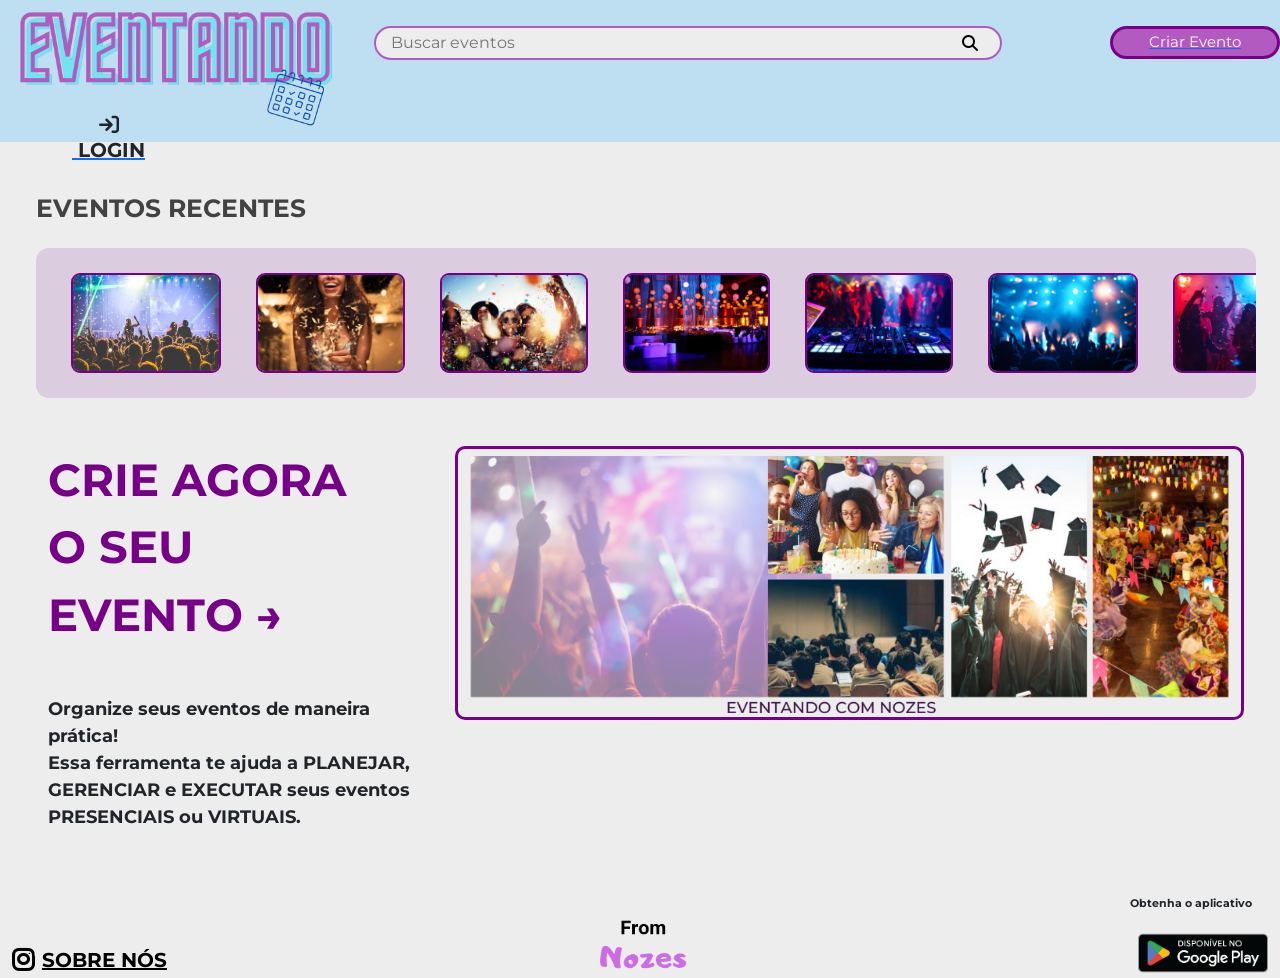
==== index.html @ 616c53d9 "Index responsividade (andamento)" ====
<!-- Aqui iniciamos o código html, e já chamamos o arquivo css para estilizar -->
<html>
<head>
	<meta charset = "utf-8">
	<meta name = "viewport" content = "width=device-width, initial-scale = 1, maximum-scale = 1">
	<!-- Icons -->
	<link rel = "stylesheet" href = "https://cdnjs.cloudflare.com/ajax/libs/font-awesome/6.4.0/css/all.min.css"/>
	<!-- Bootstrap -->
	<link href = "https://cdn.jsdelivr.net/npm/bootstrap@5.3.0-alpha3/dist/css/bootstrap.min.css" rel = "stylesheet" integrity = "sha384-KK94CHFLLe+nY2dmCWGMq91rCGa5gtU4mk92HdvYe+M/SXH301p5ILy+dN9+nJOZ" crossorigin = "anonymous">
	<script src = "https://cdn.jsdelivr.net/npm/bootstrap@5.3.0-alpha3/dist/js/bootstrap.bundle.min.js" integrity = "sha384-ENjdO4Dr2bkBIFxQpeoTz1HIcje39Wm4jDKdf19U8gI4ddQ3GYNS7NTKfAdVQSZe" crossorigin = "anonymous"></script>
	<link href="https://fonts.googleapis.com/css2?family=Montserrat:wght@500&display=swap" rel="stylesheet">
	<!-- CSS externo -->
	<link rel = "stylesheet" type = "text/css" href = "css/css_index.css" />
	<!-- Definimos o título da página -->
	<title> HOME </title>
</head>

<body>
	<!-- Criamos a divMenu que dentro dela tem a logo, a barra de bucar, o botão de se cadastrar e o de logar. -->
    <header id="Cabecalho" name="Cabecalho" class="row">
        <div id="divLogoP" name="divLogoP" class="col ">
            <img id=logo src="img/logo.png">
        </div>
    
        <div class="divBuscar col-md-6 col-sm me-5">
            <input type="search" class="buscar" placeholder="Buscar eventos">
            <button class = "pesquisa">
                <i class="fa-solid fa-magnifying-glass"></i>
            </button>
        </div>
    
        <div class="col d-flex align-items-center justify-content-end adicionais">
			<a href = "login.html">
				<button class="criar" name="criar" onclick="CriarEvento()"> Criar Evento </button>
		
				<button class="d-none short-criar criar" name="criar" onclick="CriarEvento()">
					<i class="fa fa-plus" aria-hidden="true"></i>
				</button>
			</a>
        </div>  

		<div class = "login col-md-1 mt-1 col-sm-1 col-xl-1 col-lg-2 pt-3 ps-xl-4 col me-md-4 col-xxl-2 ps-xxl-5">
			<div class="ms-lg-5 pt-1 ms-xxl-5">
				<a href = "login.html">
					<button class = "btn" name="logar">
						<i class = "fa fa-arrow-right-to-bracket"></i> 
						&nbsp;LOGIN
					</button>

					<button class = "d-none short-login btn" name="logar">
						<i class = "fa fa-arrow-right-to-bracket" aria-hidden="true"></i> 
					</button>
				</a>
			</div>
		</div>
	</header>

	 <!-- Criamos uma div, onde nela vamos ter uma outra div onde tem as imagens de vários eventos -->
	 <div class="container-fluid mb-5">
        <div class="row">
            <div class="col">
                <div class="container-fluid EventosR ps-4 mt-5" id="EventosR">
                    <label>EVENTOS RECENTES</label>
                    <div class="barraE">
                        <img id="eventoAparece" src="img/evento1.jpeg" alt="evento1">
                        <i class="fa-solid fa-angles-right d-none" id="seta" style="color: #1f003d;"></i>
                        <img class="evento" src="img/evento1.jpeg" alt="evento1">
                        <img class="evento" src="img/evento2.jpeg" alt="evento2">
                        <img class="evento" src="img/evento3.jpeg" alt="evento3">
                        <img class="evento" src="img/evento4.jpeg" alt="evento4">
                        <img class="evento" src="img/evento5.jpeg" alt="evento5">
                        <img class="evento" src="img/evento6.jpeg" alt="evento6">
                        <img class="evento" src="img/evento7.jpeg" alt="evento7">
                        <img class="evento" src="img/evento8.jpeg" alt="evento8">
                        <img class="evento" src="img/evento9.jpeg" alt="evento9">
                        <img class="evento" src="img/evento10.jpg" alt="evento10">
                        <img class="evento" src="img/evento11.jpg" alt="evento11">
                        <img class="evento" src="img/evento12.jfif" alt="evento12">
                        <img class="evento" src="img/evento13.jfif" alt="evento13">
                    </div>
                </div>
            </div>
        </div>
	 </div>

	<!-- Criamos uma div, onde colocamos na label o slogan e um pouco sobre o site -->
	<div class = "container-fluid row ps-5 mt-5">
		<div class = "col-4">
			<p class = "mb-5" id = "slogan"> CRIE AGORA<br>O SEU<br>EVENTO &rarr;</p>
			<p id = "sobre"> Organize seus eventos de maneira prática!<br>Essa ferramenta te ajuda a PLANEJAR, <br>GERENCIAR e EXECUTAR seus eventos <br>PRESENCIAIS ou VIRTUAIS.</p>
		</div>

		<!-- adicionamos uma imagem "estética" -->	
		<div class = "col-8">
			<img class = "img-fluid" id = "fotosIniciais" src = "img/fotosIniciais.png" alt = "fotosIniciais">
		</div>
	</div>

	<!-- Criamos um footer -->
	<footer>
		<div class="container-fluid mt-0">
			<div class="row">
				<div class="col-md-4 mt-5 d-flex align-items-center justify-content-start">
					<a href="https://www.instagram.com/eventando.nozes/" target="_blank">
						<i id="insta" class="fa-brands fa-instagram mt-5"></i>
					</a>
					<p class="d-flex align-items-center ms-2 mt-5 mb-0" id="sobreN">
						<a href="sobreNos.html" id="sobreNozes">SOBRE NÓS</a>
					</p>
				</div>
		
				<div class="col-md-4 mt-5 d-flex align-items-center justify-content-center">
					<img class="img-fluid" id="from" src="img/rodape.png" alt="from">
				</div>
		
				<div class="col-md-4 mt-5 d-flex flex-column align-items-end text-center">
					<p id="app" class="mb-0 mt-0 me-3"> Obtenha o aplicativo </p>
					<img class="img-fluid mt-3 my-0" id="baixar" src="img/baixar.png" alt="baixar">
				</div>
			</div>
		</div>
	</footer>	
</body>
</html>
---- css/css_index.css ----
/* Colocando a fonte e a cor em toda a tela html*/
body{
    font-family: 'Montserrat', sans-serif;
    background-color: #ededed !important
}

/* Definindo a estilização do elemento com ID "divMenu"*/
#Cabecalho {
    background-color: #bedef2;
}

/* Definindo a altura e largura da logo"*/
#logo {
    width: 350px;
    position: relative;
}

html {
    overflow-x: hidden;
}

/* Definindo a estilização do elemento com ID "divLogoP"*/
#divLogoP {
    height: 85px;
    overflow: visible;
}

/* Definindo a estilização do elemento com ID "divBuscar"*/
.divBuscar {
    position: relative;
    transform: translate(-0%, - 50%);
    display: flex;
    justify-content: space-between;
    align-items: center;
}

/* Definindo a estilização do elemento com ID "buscar"*/
.buscar {
    background-color: #ededed;
    height: 15px;
    padding: 15px;
    border: 2px solid #b25abf;
    border-radius: 40px;
    width: 100%;
}

.buscar:focus {
    outline: none !important;
}

.pesquisa {
    position: absolute;
    right: 30px;
    background-color: transparent;
    cursor: pointer;
    height: 20px;
    border: none;
    color: #000000;
}

/* Definindo a estilização do elemento com ID "CriarEvento"*/
.criar {
    border: solid 3px;
    border-color: #770089;
    border-radius: 40px;
    background-color: #b25abf;
    text-align: center;
    height: 33px;
    width: 170px;
    font-size: 15px;
    color: white;
    cursor: pointer;
    font-family: 'Montserrat', sans-serif;
    text-decoration: none !important;
}

.criar:hover{
    background-color: #b900d5;
}

.short-criar {
    font-size: 14px;
    width: 34px;
    text-decoration: none !important;
}

#logo {
    z-index: 2
}

.mais{
    color: #FFF !important;
}

/* Definindo a altura, cursor e largura do elemento com ID "login"*/
#login{
    cursor: pointer; 
    height :70px;
}

/* Definindo a estilização do elemento com a class "btn"*/
.btn{
    background-color: transparent;
    cursor: pointer;
    height: 33px;
    border: none;
    border-radius: 40px;
    font-size: 20px;
    font-family: 'Montserrat', sans-serif; 
    font-weight: bold;
    text-decoration-line: none !important;
}

.btn:hover{
    color: #b900d5 !important;
    transition-duration: all 0.4s;
}

.short-login {
    font-size: 18px;
    width: 34px;
    text-decoration: none !important;
}

/*mediaquery responsividade do header*/
@media screen and (max-width: 600px) {
    .short-criar {
        display: block !important;
    }

    .criar {
        display: none;
    }

    .short-login {
        display: block !important;
    }

    .btn {
        display: none;
    }
  
    .divLogoP{
        position: absolute;
        width: 100%;
    }

    .short-criar {
        position: absolute;
        left: 85%;
        top:2%;
    }
    
    .short-login {
        position: absolute !important;
        left: 83.5% !important;
        top: 7% !important;
    }

    .divBuscar {
        position: absolute;
        top: 65px;
        left: 0px;
        height: 11%;
        width: 110% !important;
        background: #bedef2;
        padding: 20px;
        margin-top: 4px;
    }

    .short-pesquisa {
        padding: 0px 15px;
    }

    #EventosR{
        position: absolute !important;
        left: 0% !important;
        top: 17%;
        height: 20% !important;
        align-items: center !important;
    }

    .barraE{
        position: absolute;
        width: 90%;
        overflow: none;
        border: solid 3px #b25abf;
    }

    .evento {
        display: none;
    }

    #eventoAparece{
        display: block !important;
        position: relative;
        width: 100%;
        height: 100%;
        border-radius: 9px;
    }

    #seta{
        position: relative;
        display: block !important;
    }

    #seta:hover{
        color:#b25abf;
    }

    footer{
        display: none;
    }
}

@media screen and (min-width: 798px) {

    .criar {
        display: block !important;
    }

    .short-criar {
        display: none !important;
    }

    .btn {
        display: block !important;
    }

    .short-login {
        display: none !important;
    }
}

@media screen and (min-width: 798px) and (max-width: 1199px) {
  
    .divLogoP{
        position: absolute;
        width: 90%;
    }

    .criar {
        position: absolute;
        left: 50%;
        top: 3.5%;
    }
    
    .btn{
        position: absolute;
        left: 80%;
        top: 3%;
    }

    .divBuscar {
        position: absolute;
        top: 60px;
        left: 0px;
        height: 15%;
        width: 100%;
        background: #bedef2;
        padding: 20px;
        margin-top: 1%;
    }

    .short-pesquisa {
        padding: 0px 15px;
    }

    #EventosR{
        position: absolute !important;
        left: 0%;
        top: 24%;
        height: 20% !important;
        align-items: center !important;
    }

    footer{
        position: absolute;
        top: 85%;
    }

    #insta{
        font-size: 15px !important;
    }

    #sobreN{
        font-size: 15px !important;
    }

    #from{
        position: relative;
        left: 165% !important;
        width: 8rem !important;
        height: 4rem !important;
    }

    #app{
        position: relative;
        left: 362%;
        font-size: 8px !important;
        top: 30% !important;
    }

    #baixar{
        position: relative;
        left: 355% !important;
        width: 6rem !important;
        height: 2.5rem !important;
        top: 8% !important;
    }
}
/*final mediaquery>*/

/* Definindo a estilização do elemento com ID "EventosR*/
.EventosR {
    font-weight: bold;
    font-size: 25px;
    color: #424242;
    margin-top: 80px;
}

/* Definindo a estilização do elemento com ID "barraE"*/
.barraE {
    margin-top: 20px;
    background-color: #dccce0;
    border-radius: 13px;
    height: 150px;
    display: flex;
    align-items: center;
    overflow: auto;
}

/* Definindo a estilização do elemento com ID "evento"*/
.evento {
    width: 150px;
    height: 100px;
    border-radius: 9px;
    margin-left: 35px;
    border: solid 2px;
    border-color: #770089;
    cursor: pointer;
}

.evento:hover {
    border: 6px solid #770089;
    transition-duration: all 0.4s;
}

#eventoAparece{
    display: none;
}

/* Definindo a estilização do html scrollbar*/
html ::-webkit-scrollbar {
    height: 14px;
}

html ::-webkit-scrollbar-thumb {
    border-radius: 50px;
    background: #770089;
}

html ::-webkit-scrollbar-track {
    background: #ededed;
}

/* Definindo a estilização do elemento com ID "slogan"*/
#slogan{
    font-weight: bold;
    font-size: 45px;
    color: #770089;
}

/* Definindo a estilização do elemento com ID "sobre"*/
#sobre{
    font-weight: bold;
    font-size: 18px;
}

/* Definindo a estilização do elemento com ID "fotosIniciais"*/
#fotosIniciais{
    border-radius: 10px;
    border: solid 3px;
    border-color: #770089;
}

/* Definindo a estilização do elemento com ID "insta"*/
#insta{
    color: black;
    font-size: 25px;
    font-weight: bold;
    cursor: pointer;
    border: none;
}

#insta:hover{
    color: #b900d5;
    transition-duration: all 0.4s;
}

/* Definindo a estilização do elemento com ID "sobreN"*/
#sobreN{
    font-size: 20px;
}

/* Definindo a estilização do elemento com ID "sobreNozes"*/
#sobreNozes{
    color: black;
    font-weight: bold;
}

#sobreNozes:hover{
    color: #b25abf;
    transition-duration: all 0.4s;
}

/* Definindo a estilização do elemento com ID "from"*/
#from{
    width: 150px;
    height: 80px;
}

/* Definindo a estilização do elemento com class "store*/
.store{
    width: 30px;
    height: 50px;
}

/* Definindo a estilização do elemento com ID "baixar"*/
#baixar{
    width: 130px;
    height: 50px;
}

/* Definindo a estilização do elemento com ID "app"*/
#app{
    font-size: 11px;
    font-weight: bold;
}
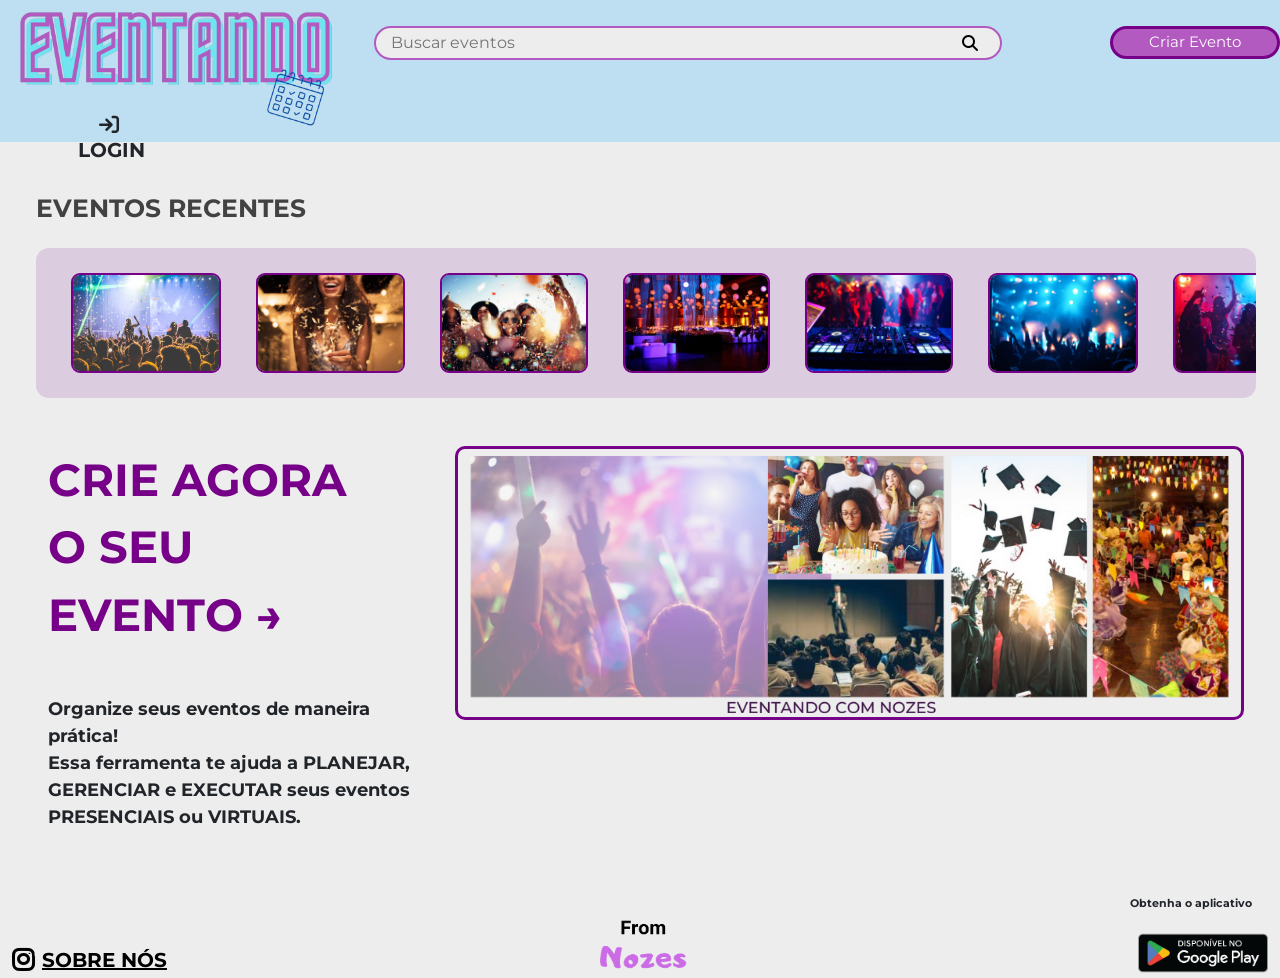
==== commit d45482a3: "bootstrap AAAAAAAAAAA" ====
--- a/index.html
+++ b/index.html
@@ -30,7 +30,7 @@
         </div>
     
         <div class="col d-flex align-items-center justify-content-end adicionais">
-			<a href = "login.html">
+			<a class = "alogar" href = "login.html">
 				<button class="criar" name="criar" onclick="CriarEvento()"> Criar Evento </button>
 		
 				<button class="d-none short-criar criar" name="criar" onclick="CriarEvento()">
@@ -41,7 +41,7 @@
 
 		<div class = "login col-md-1 mt-1 col-sm-1 col-xl-1 col-lg-2 pt-3 ps-xl-4 col me-md-4 col-xxl-2 ps-xxl-5">
 			<div class="ms-lg-5 pt-1 ms-xxl-5">
-				<a href = "login.html">
+				<a class = "alogar" href = "login.html">
 					<button class = "btn" name="logar">
 						<i class = "fa fa-arrow-right-to-bracket"></i> 
 						&nbsp;LOGIN
--- a/css/css_index.css
+++ b/css/css_index.css
@@ -56,6 +56,10 @@
     height: 20px;
     border: none;
     color: #000000;
+}
+
+.alogar{
+    text-decoration: none !important;   
 }
 
 /* Definindo a estilização do elemento com ID "CriarEvento"*/
@@ -276,7 +280,7 @@
 
     footer{
         position: absolute;
-        top: 85%;
+        top: 75%;
     }
 
     #insta{
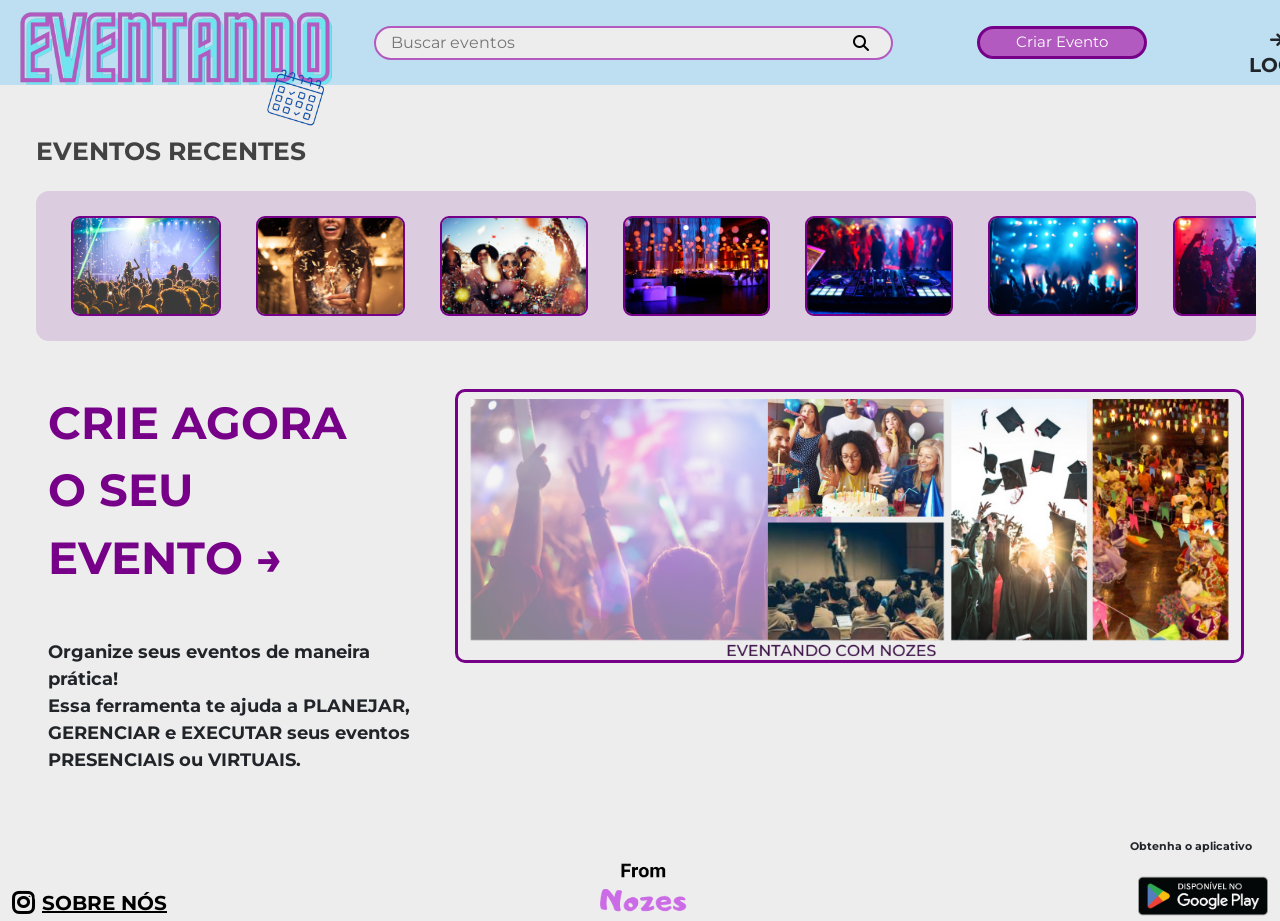
==== commit 3e7f7c43: "a" ====
--- a/index.html
+++ b/index.html
@@ -18,11 +18,11 @@
 <body>
 	<!-- Criamos a divMenu que dentro dela tem a logo, a barra de bucar, o botão de se cadastrar e o de logar. -->
     <header id="Cabecalho" name="Cabecalho" class="row">
-        <div id="divLogoP" name="divLogoP" class="col ">
+        <div id="divLogoP" name="divLogoP" class="col">
             <img id=logo src="img/logo.png">
         </div>
     
-        <div class="divBuscar col-md-6 col-sm me-5">
+        <div class="divBuscar col-md-5 col-sm me-5">
             <input type="search" class="buscar" placeholder="Buscar eventos">
             <button class = "pesquisa">
                 <i class="fa-solid fa-magnifying-glass"></i>
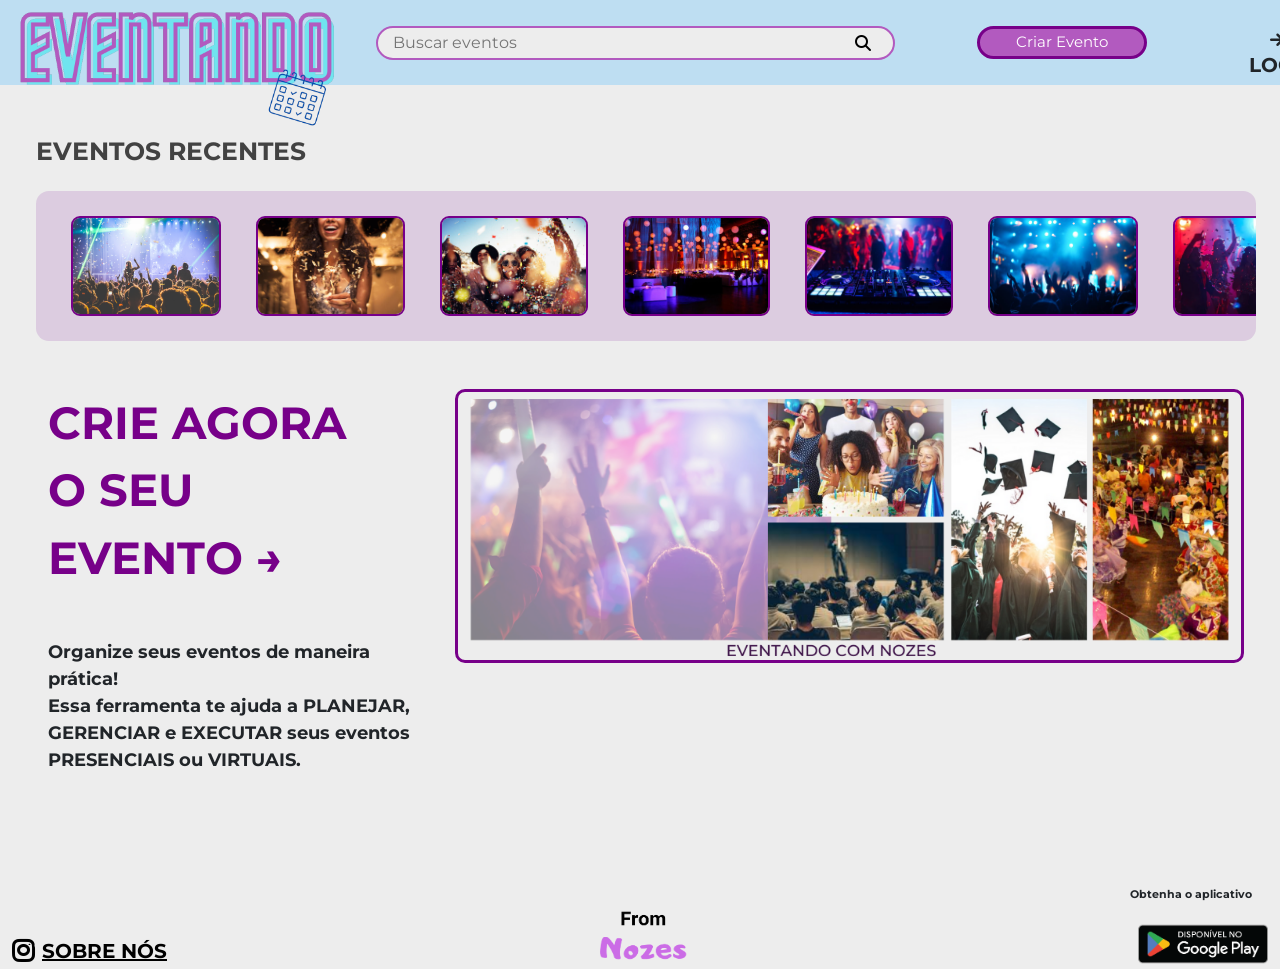
==== commit fc118266: "acertando o footer" ====
--- a/index.html
+++ b/index.html
@@ -98,9 +98,9 @@
 
 	<!-- Criamos um footer -->
 	<footer>
-		<div class="container-fluid mt-0">
-			<div class="row">
-				<div class="col-md-4 mt-5 d-flex align-items-center justify-content-start">
+		<div class="container-fluid mt-5">
+			<div class="row align-items-center justify-content-between">
+				<div class="col-4 mt-5 d-none d-sm-flex align-items-center justify-content-start">
 					<a href="https://www.instagram.com/eventando.nozes/" target="_blank">
 						<i id="insta" class="fa-brands fa-instagram mt-5"></i>
 					</a>
@@ -108,17 +108,18 @@
 						<a href="sobreNos.html" id="sobreNozes">SOBRE NÓS</a>
 					</p>
 				</div>
-		
-				<div class="col-md-4 mt-5 d-flex align-items-center justify-content-center">
+
+				<div class="col-4 mt-5 d-none d-sm-flex align-items-center justify-content-center">
 					<img class="img-fluid" id="from" src="img/rodape.png" alt="from">
 				</div>
-		
-				<div class="col-md-4 mt-5 d-flex flex-column align-items-end text-center">
+
+				<div class="col-4 mt-5 d-none d-sm-flex flex-column align-items-end text-center">
 					<p id="app" class="mb-0 mt-0 me-3"> Obtenha o aplicativo </p>
 					<img class="img-fluid mt-3 my-0" id="baixar" src="img/baixar.png" alt="baixar">
 				</div>
 			</div>
 		</div>
-	</footer>	
+	</footer>
+
 </body>
 </html>
--- a/css/css_index.css
+++ b/css/css_index.css
@@ -11,7 +11,7 @@
 
 /* Definindo a altura e largura da logo"*/
 #logo {
-    width: 350px;
+    width: 22rem;
     position: relative;
 }
 
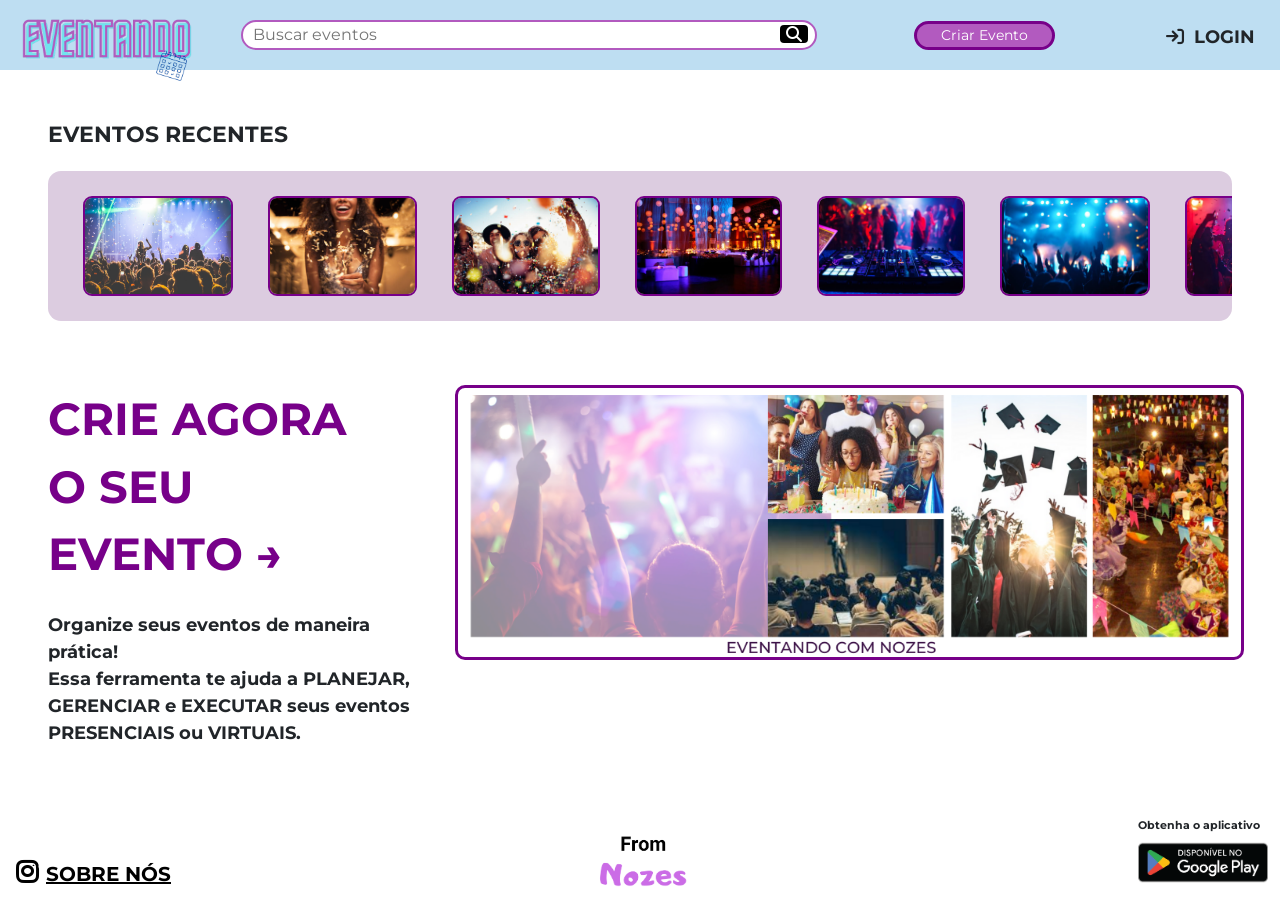
==== commit 57b4ab63: "Fim SN, P e F (até agr) + acertando index" ====
--- a/index.html
+++ b/index.html
@@ -1,4 +1,4 @@
-<!-- Aqui iniciamos o código html, e já chamamos o arquivo css para estilizar -->
+<!-- Aqui iniciamos o código html -->
 <html>
 <head>
 	<meta charset = "utf-8">
@@ -16,106 +16,104 @@
 </head>
 
 <body>
-	<!-- Criamos a divMenu que dentro dela tem a logo, a barra de bucar, o botão de se cadastrar e o de logar. -->
-    <header id="Cabecalho" name="Cabecalho" class="row">
-        <div id="divLogoP" name="divLogoP" class="col">
-            <img id=logo src="img/logo.png">
-        </div>
-    
-        <div class="divBuscar col-md-5 col-sm me-5">
-            <input type="search" class="buscar" placeholder="Buscar eventos">
-            <button class = "pesquisa">
-                <i class="fa-solid fa-magnifying-glass"></i>
+    <header class="row p-0 m-0 d-flex flex-wrap justify-content-center align-content-center">
+        <div class="col-2">
+			<img class="logo-header img-fluid" src="./img/logo.png">
+		</div>
+
+        <div class="col-6 col-lg-6 d-flex flex-wrap justify-content-center align-content-center">
+			<div class="area-pesquisar">
+                <input type="search" class="me-2" placeholder="Buscar eventos">
+                <button class = "btn-pesquisar">
+                    <i class="fa-solid fa-magnifying-glass"></i>
+                </button>
+            </div>
+		</div>
+
+        <div class="col col-md-2 d-flex flex-wrap align-content-center justify-content-end criar">
+			<a href = "login.html"> 
+				<button class="btn-criar-evento"> Criar Evento </button>
+			</a>
+		</div>
+
+        <div class="col-1 d-none justify-content-center flex-wrap align-content-center short-criar">
+            <button class="">
+                <a href = "login.html"> 
+                    <i class="fa fa-plus mais" aria-hidden="true"></i>
+                </a> 
             </button>
         </div>
-    
-        <div class="col d-flex align-items-center justify-content-end adicionais">
-			<a class = "alogar" href = "login.html">
-				<button class="criar" name="criar" onclick="CriarEvento()"> Criar Evento </button>
-		
-				<button class="d-none short-criar criar" name="criar" onclick="CriarEvento()">
-					<i class="fa fa-plus" aria-hidden="true"></i>
-				</button>
-			</a>
-        </div>  
 
-		<div class = "login col-md-1 mt-1 col-sm-1 col-xl-1 col-lg-2 pt-3 ps-xl-4 col me-md-4 col-xxl-2 ps-xxl-5">
-			<div class="ms-lg-5 pt-1 ms-xxl-5">
-				<a class = "alogar" href = "login.html">
-					<button class = "btn" name="logar">
-						<i class = "fa fa-arrow-right-to-bracket"></i> 
-						&nbsp;LOGIN
-					</button>
-
-					<button class = "d-none short-login btn" name="logar">
-						<i class = "fa fa-arrow-right-to-bracket" aria-hidden="true"></i> 
-					</button>
-				</a>
-			</div>
-		</div>
-	</header>
-
-	 <!-- Criamos uma div, onde nela vamos ter uma outra div onde tem as imagens de vários eventos -->
-	 <div class="container-fluid mb-5">
-        <div class="row">
-            <div class="col">
-                <div class="container-fluid EventosR ps-4 mt-5" id="EventosR">
-                    <label>EVENTOS RECENTES</label>
-                    <div class="barraE">
-                        <img id="eventoAparece" src="img/evento1.jpeg" alt="evento1">
-                        <i class="fa-solid fa-angles-right d-none" id="seta" style="color: #1f003d;"></i>
-                        <img class="evento" src="img/evento1.jpeg" alt="evento1">
-                        <img class="evento" src="img/evento2.jpeg" alt="evento2">
-                        <img class="evento" src="img/evento3.jpeg" alt="evento3">
-                        <img class="evento" src="img/evento4.jpeg" alt="evento4">
-                        <img class="evento" src="img/evento5.jpeg" alt="evento5">
-                        <img class="evento" src="img/evento6.jpeg" alt="evento6">
-                        <img class="evento" src="img/evento7.jpeg" alt="evento7">
-                        <img class="evento" src="img/evento8.jpeg" alt="evento8">
-                        <img class="evento" src="img/evento9.jpeg" alt="evento9">
-                        <img class="evento" src="img/evento10.jpg" alt="evento10">
-                        <img class="evento" src="img/evento11.jpg" alt="evento11">
-                        <img class="evento" src="img/evento12.jfif" alt="evento12">
-                        <img class="evento" src="img/evento13.jfif" alt="evento13">
-                    </div>
-                </div>
-            </div>
-        </div>
-	 </div>
-
-	<!-- Criamos uma div, onde colocamos na label o slogan e um pouco sobre o site -->
-	<div class = "container-fluid row ps-5 mt-5">
-		<div class = "col-4">
-			<p class = "mb-5" id = "slogan"> CRIE AGORA<br>O SEU<br>EVENTO &rarr;</p>
-			<p id = "sobre"> Organize seus eventos de maneira prática!<br>Essa ferramenta te ajuda a PLANEJAR, <br>GERENCIAR e EXECUTAR seus eventos <br>PRESENCIAIS ou VIRTUAIS.</p>
+        <div class = "col col-md-2 mt-1 d-flex flex-wrap justify-content-end align-content-center login">
+            <a href = "login.html">
+                <button class = "btn btn-login">
+                    <i class = "fa fa-arrow-right-to-bracket"></i> 
+                    &nbsp;LOGIN
+                </button>
+            </a>
 		</div>
 
-		<!-- adicionamos uma imagem "estética" -->	
-		<div class = "col-8">
-			<img class = "img-fluid" id = "fotosIniciais" src = "img/fotosIniciais.png" alt = "fotosIniciais">
+        <div class = "d-none justify-content-center flex-wrap align-content-center col-1 login-short">
+            <a class="d-flex align-content-center flex-wrap" href = "login.html">
+                <button class = "btn btn-login d-flex align-content-center flex-wrap">
+                    <i class = "fa fa-arrow-right-to-bracket"></i>
+                </button>
+            </a>
 		</div>
-	</div>
+    </header>
 
+    <div class="m-5">
+        <p class="eventosR">EVENTOS RECENTES</p>
+        <div class = "barraE">
+            <img class="img-fluid evento" src="img/evento1.jpeg" alt="evento1">
+            <img class="img-fluid evento" src="img/evento2.jpeg" alt="evento2">
+            <img class="img-fluid evento" src="img/evento3.jpeg" alt="evento3">
+            <img class="img-fluid evento" src="img/evento4.jpeg" alt="evento4">
+            <img class="img-fluid evento" src="img/evento5.jpeg" alt="evento5">
+            <img class="img-fluid evento" src="img/evento6.jpeg" alt="evento6">
+            <img class="img-fluid evento" src="img/evento7.jpeg" alt="evento7">
+            <img class="img-fluid evento" src="img/evento8.jpeg" alt="evento8">
+            <img class="img-fluid evento" src="img/evento9.jpeg" alt="evento9">
+            <img class="img-fluid evento" src="img/evento10.jpg" alt="evento10">
+            <img class="img-fluid evento" src="img/evento11.jpg" alt="evento11">
+            <img class="img-fluid evento" src="img/evento12.jfif" alt="evento12">
+            <img class="img-fluid evento" src="img/evento13.jfif" alt="evento13">
+        </div>
+    </div>
+
+    <!-- Criamos uma div, onde colocamos na label o slogan e um pouco sonbre o site -->
+    <div class = "container-fluid row ps-5 mt-5">
+        <div class = "col-4 mt-3">
+            <p id = "slogan"> CRIE AGORA<br>O SEU<br>EVENTO &rarr;</p>
+            <p id = "sobre" class="mt-4"> Organize seus eventos de maneira prática!<br>Essa ferramenta te ajuda a PLANEJAR, <br>GERENCIAR e EXECUTAR seus eventos <br>PRESENCIAIS ou VIRTUAIS.</p>
+        </div>
+
+        <div class = "col-8 mt-3">
+            <!-- adicionamos uma imagem "estética" -->	
+            <img class = "img-fluid" id = "fotosIniciais" src = "img/fotosIniciais.png" alt = "fotosIniciais">
+        </div>
+    </div>
+    
 	<!-- Criamos um footer -->
 	<footer>
-		<div class="container-fluid mt-5">
+		<div class="container-fluid mt-0">
 			<div class="row align-items-center justify-content-between">
 				<div class="col-4 mt-5 d-none d-sm-flex align-items-center justify-content-start">
-					<a href="https://www.instagram.com/eventando.nozes/" target="_blank">
-						<i id="insta" class="fa-brands fa-instagram mt-5"></i>
-					</a>
-					<p class="d-flex align-items-center ms-2 mt-5 mb-0" id="sobreN">
-						<a href="sobreNos.html" id="sobreNozes">SOBRE NÓS</a>
+					<p class="d-flex align-items-center ms-1 mt-5 mb-0" id="sobreN">
+						<a href="https://www.instagram.com/eventando.nozes/" class="me-1 mb-1" target="_blank">
+							<i id="instagram" class="fa-brands fa-instagram mt-0 mb-1 me-1"></i>
+						</a>
+						<a href="sobreNos.html" class="mb-1" id="sobreNozes">SOBRE NÓS</a>
 					</p>
 				</div>
-
+		
 				<div class="col-4 mt-5 d-none d-sm-flex align-items-center justify-content-center">
 					<img class="img-fluid" id="from" src="img/rodape.png" alt="from">
 				</div>
 
 				<div class="col-4 mt-5 d-none d-sm-flex flex-column align-items-end text-center">
-					<p id="app" class="mb-0 mt-0 me-3"> Obtenha o aplicativo </p>
-					<img class="img-fluid mt-3 my-0" id="baixar" src="img/baixar.png" alt="baixar">
+					<p id="app" class="mb-0 mt-0 me-2"> Obtenha o aplicativo </p>
+					<img class="img-fluid mt-1 my-0" id="baixar" src="img/baixar.png" alt="baixar">
 				</div>
 			</div>
 		</div>
--- a/css/css_index.css
+++ b/css/css_index.css
@@ -1,341 +1,136 @@
-/* Colocando a fonte e a cor em toda a tela html*/
-body{
+*{
     font-family: 'Montserrat', sans-serif;
-    background-color: #ededed !important
-}
-
-/* Definindo a estilização do elemento com ID "divMenu"*/
-#Cabecalho {
+}
+
+a{
+    text-decoration: none;
+}
+
+header{
     background-color: #bedef2;
-}
-
-/* Definindo a altura e largura da logo"*/
-#logo {
-    width: 22rem;
+    height: 70px;
+}
+
+/*MEDIA QUERY*/
+@media screen and (max-width: 429px) {
+    .login{
+        display: none!important;
+    }
+
+    .login-short{
+        display: flex!important;
+        margin-left: 7px;
+    }
+}
+
+@media screen and (max-width: 748px) {
+    .short-criar{
+        display: flex!important;
+    }
+
+    .short-criar button{     
+        border-radius: 100%;
+        border: #770089 1px solid;
+        height: 30px;
+        background-color: #b25abf;
+        display: flex;
+        justify-content: center;
+        align-items: center;
+    }
+
+    .short-criar i {
+        color: #FFF;
+    }
+
+    .criar{
+        display: none!important;
+    }
+}
+
+@media screen and (max-width: 819px) {
+    header input{
+        width: min(5vw, 300px);
+        margin-right: 60px;
+    }
+
+    .criar{
+        padding: 0;
+    }
+}
+/*MEDIA QUERY*/
+
+.logo-header{
+    margin-bottom: -28px;
+}
+
+header input{
+    width: min(45vw, 700px);
+    border-radius: 40px;
+    border: #b25abf 2px solid;
+}
+
+.area-pesquisar{
     position: relative;
 }
 
-html {
-    overflow-x: hidden;
-}
-
-/* Definindo a estilização do elemento com ID "divLogoP"*/
-#divLogoP {
-    height: 85px;
-    overflow: visible;
-}
-
-/* Definindo a estilização do elemento com ID "divBuscar"*/
-.divBuscar {
-    position: relative;
-    transform: translate(-0%, - 50%);
-    display: flex;
-    justify-content: space-between;
-    align-items: center;
-}
-
-/* Definindo a estilização do elemento com ID "buscar"*/
-.buscar {
-    background-color: #ededed;
-    height: 15px;
-    padding: 15px;
-    border: 2px solid #b25abf;
+input[type='search']{
+    padding-left: 10px;
+}
+
+.btn-pesquisar{
+    background-color: #000;
+    color: #FFF;
+    border: none;
+    border-radius: 4px;
+    margin-left: -45px;
+    margin-top: 5px;
+    max-height: 25px;
+    position: absolute;
+}
+
+.btn-criar-evento{
+    background-color: #b25abf;
+    border: #770089 3px solid;
+    color: #FFF;
     border-radius: 40px;
-    width: 100%;
-}
-
-.buscar:focus {
-    outline: none !important;
-}
-
-.pesquisa {
-    position: absolute;
-    right: 30px;
-    background-color: transparent;
-    cursor: pointer;
-    height: 20px;
-    border: none;
-    color: #000000;
-}
-
-.alogar{
-    text-decoration: none !important;   
-}
-
-/* Definindo a estilização do elemento com ID "CriarEvento"*/
-.criar {
-    border: solid 3px;
-    border-color: #770089;
-    border-radius: 40px;
-    background-color: #b25abf;
-    text-align: center;
-    height: 33px;
-    width: 170px;
-    font-size: 15px;
-    color: white;
-    cursor: pointer;
-    font-family: 'Montserrat', sans-serif;
-    text-decoration: none !important;
-}
-
-.criar:hover{
+    width: 141px;
+    font-size: min(3vw, 14px);
+}
+
+.btn-criar-evento:hover{
     background-color: #b900d5;
 }
 
-.short-criar {
-    font-size: 14px;
-    width: 34px;
-    text-decoration: none !important;
-}
-
-#logo {
-    z-index: 2
-}
-
-.mais{
-    color: #FFF !important;
-}
-
-/* Definindo a altura, cursor e largura do elemento com ID "login"*/
-#login{
-    cursor: pointer; 
-    height :70px;
-}
-
-/* Definindo a estilização do elemento com a class "btn"*/
-.btn{
-    background-color: transparent;
-    cursor: pointer;
-    height: 33px;
-    border: none;
-    border-radius: 40px;
-    font-size: 20px;
-    font-family: 'Montserrat', sans-serif; 
-    font-weight: bold;
-    text-decoration-line: none !important;
-}
-
-.btn:hover{
+.btn-login{
+    font-size: min(3vw, 18px);
+    font-weight: bold;
+}
+
+.btn-login:hover{
+    color: #b25abf;
+}
+
+.btn-login:active{
     color: #b900d5 !important;
-    transition-duration: all 0.4s;
-}
-
-.short-login {
-    font-size: 18px;
-    width: 34px;
-    text-decoration: none !important;
-}
-
-/*mediaquery responsividade do header*/
-@media screen and (max-width: 600px) {
-    .short-criar {
-        display: block !important;
-    }
-
-    .criar {
-        display: none;
-    }
-
-    .short-login {
-        display: block !important;
-    }
-
-    .btn {
-        display: none;
-    }
-  
-    .divLogoP{
-        position: absolute;
-        width: 100%;
-    }
-
-    .short-criar {
-        position: absolute;
-        left: 85%;
-        top:2%;
-    }
-    
-    .short-login {
-        position: absolute !important;
-        left: 83.5% !important;
-        top: 7% !important;
-    }
-
-    .divBuscar {
-        position: absolute;
-        top: 65px;
-        left: 0px;
-        height: 11%;
-        width: 110% !important;
-        background: #bedef2;
-        padding: 20px;
-        margin-top: 4px;
-    }
-
-    .short-pesquisa {
-        padding: 0px 15px;
-    }
-
-    #EventosR{
-        position: absolute !important;
-        left: 0% !important;
-        top: 17%;
-        height: 20% !important;
-        align-items: center !important;
-    }
-
-    .barraE{
-        position: absolute;
-        width: 90%;
-        overflow: none;
-        border: solid 3px #b25abf;
-    }
-
-    .evento {
-        display: none;
-    }
-
-    #eventoAparece{
-        display: block !important;
-        position: relative;
-        width: 100%;
-        height: 100%;
-        border-radius: 9px;
-    }
-
-    #seta{
-        position: relative;
-        display: block !important;
-    }
-
-    #seta:hover{
-        color:#b25abf;
-    }
-
-    footer{
-        display: none;
-    }
-}
-
-@media screen and (min-width: 798px) {
-
-    .criar {
-        display: block !important;
-    }
-
-    .short-criar {
-        display: none !important;
-    }
-
-    .btn {
-        display: block !important;
-    }
-
-    .short-login {
-        display: none !important;
-    }
-}
-
-@media screen and (min-width: 798px) and (max-width: 1199px) {
-  
-    .divLogoP{
-        position: absolute;
-        width: 90%;
-    }
-
-    .criar {
-        position: absolute;
-        left: 50%;
-        top: 3.5%;
-    }
-    
-    .btn{
-        position: absolute;
-        left: 80%;
-        top: 3%;
-    }
-
-    .divBuscar {
-        position: absolute;
-        top: 60px;
-        left: 0px;
-        height: 15%;
-        width: 100%;
-        background: #bedef2;
-        padding: 20px;
-        margin-top: 1%;
-    }
-
-    .short-pesquisa {
-        padding: 0px 15px;
-    }
-
-    #EventosR{
-        position: absolute !important;
-        left: 0%;
-        top: 24%;
-        height: 20% !important;
-        align-items: center !important;
-    }
-
-    footer{
-        position: absolute;
-        top: 75%;
-    }
-
-    #insta{
-        font-size: 15px !important;
-    }
-
-    #sobreN{
-        font-size: 15px !important;
-    }
-
-    #from{
-        position: relative;
-        left: 165% !important;
-        width: 8rem !important;
-        height: 4rem !important;
-    }
-
-    #app{
-        position: relative;
-        left: 362%;
-        font-size: 8px !important;
-        top: 30% !important;
-    }
-
-    #baixar{
-        position: relative;
-        left: 355% !important;
-        width: 6rem !important;
-        height: 2.5rem !important;
-        top: 8% !important;
-    }
-}
-/*final mediaquery>*/
-
-/* Definindo a estilização do elemento com ID "EventosR*/
-.EventosR {
-    font-weight: bold;
-    font-size: 25px;
-    color: #424242;
-    margin-top: 80px;
-}
-
-/* Definindo a estilização do elemento com ID "barraE"*/
-.barraE {
+    border: none !important;
+}
+
+.eventosR{
+    font-size: min(3vw, 22px);
+    font-weight: bold;
+}
+
+.barraE{
     margin-top: 20px;
     background-color: #dccce0;
     border-radius: 13px;
     height: 150px;
     display: flex;
     align-items: center;
-    overflow: auto;
-}
-
-/* Definindo a estilização do elemento com ID "evento"*/
-.evento {
+    overflow:auto; 
+}
+
+.evento{
     width: 150px;
     height: 100px;
     border-radius: 9px;
@@ -350,35 +145,16 @@
     transition-duration: all 0.4s;
 }
 
-#eventoAparece{
-    display: none;
-}
-
-/* Definindo a estilização do html scrollbar*/
-html ::-webkit-scrollbar {
-    height: 14px;
-}
-
-html ::-webkit-scrollbar-thumb {
-    border-radius: 50px;
-    background: #770089;
-}
-
-html ::-webkit-scrollbar-track {
-    background: #ededed;
-}
-
-/* Definindo a estilização do elemento com ID "slogan"*/
 #slogan{
     font-weight: bold;
-    font-size: 45px;
+    font-size: min(5vw, 45px);
     color: #770089;
 }
 
 /* Definindo a estilização do elemento com ID "sobre"*/
 #sobre{
     font-weight: bold;
-    font-size: 18px;
+    font-size: min(2vw, 18px);
 }
 
 /* Definindo a estilização do elemento com ID "fotosIniciais"*/
@@ -388,8 +164,9 @@
     border-color: #770089;
 }
 
-/* Definindo a estilização do elemento com ID "insta"*/
-#insta{
+
+/* INICIO FOOTER */
+#instagram{
     color: black;
     font-size: 25px;
     font-weight: bold;
@@ -397,47 +174,53 @@
     border: none;
 }
 
-#insta:hover{
+#instagram:hover{
     color: #b900d5;
     transition-duration: all 0.4s;
 }
 
-/* Definindo a estilização do elemento com ID "sobreN"*/
 #sobreN{
-    font-size: 20px;
-}
-
-/* Definindo a estilização do elemento com ID "sobreNozes"*/
+    font-size: min(3vh, 20px);
+}
+
 #sobreNozes{
-    color: black;
-    font-weight: bold;
+    color: black !important;
+    font-weight: bold;
+    text-decoration: underline;
 }
 
 #sobreNozes:hover{
-    color: #b25abf;
+    color: #b25abf !important;
     transition-duration: all 0.4s;
 }
 
 /* Definindo a estilização do elemento com ID "from"*/
 #from{
-    width: 150px;
-    height: 80px;
-}
-
-/* Definindo a estilização do elemento com class "store*/
-.store{
-    width: 30px;
-    height: 50px;
+    width: min(50vw, 150px);
 }
 
 /* Definindo a estilização do elemento com ID "baixar"*/
 #baixar{
-    width: 130px;
-    height: 50px;
+    width: min(50vw, 130px);
 }
 
 /* Definindo a estilização do elemento com ID "app"*/
 #app{
-    font-size: 11px;
-    font-weight: bold;
+    font-size: min(3vh, 11px);
+    font-weight: bold;
+}
+/* FIM FOOTER */
+
+/* Definindo a estilização do html scrollbar*/
+html ::-webkit-scrollbar {
+    height: 14px;
+}
+
+html ::-webkit-scrollbar-thumb {
+    border-radius: 50px;
+    background: #770089;
+}
+
+html ::-webkit-scrollbar-track {
+    background: #ededed;
 }
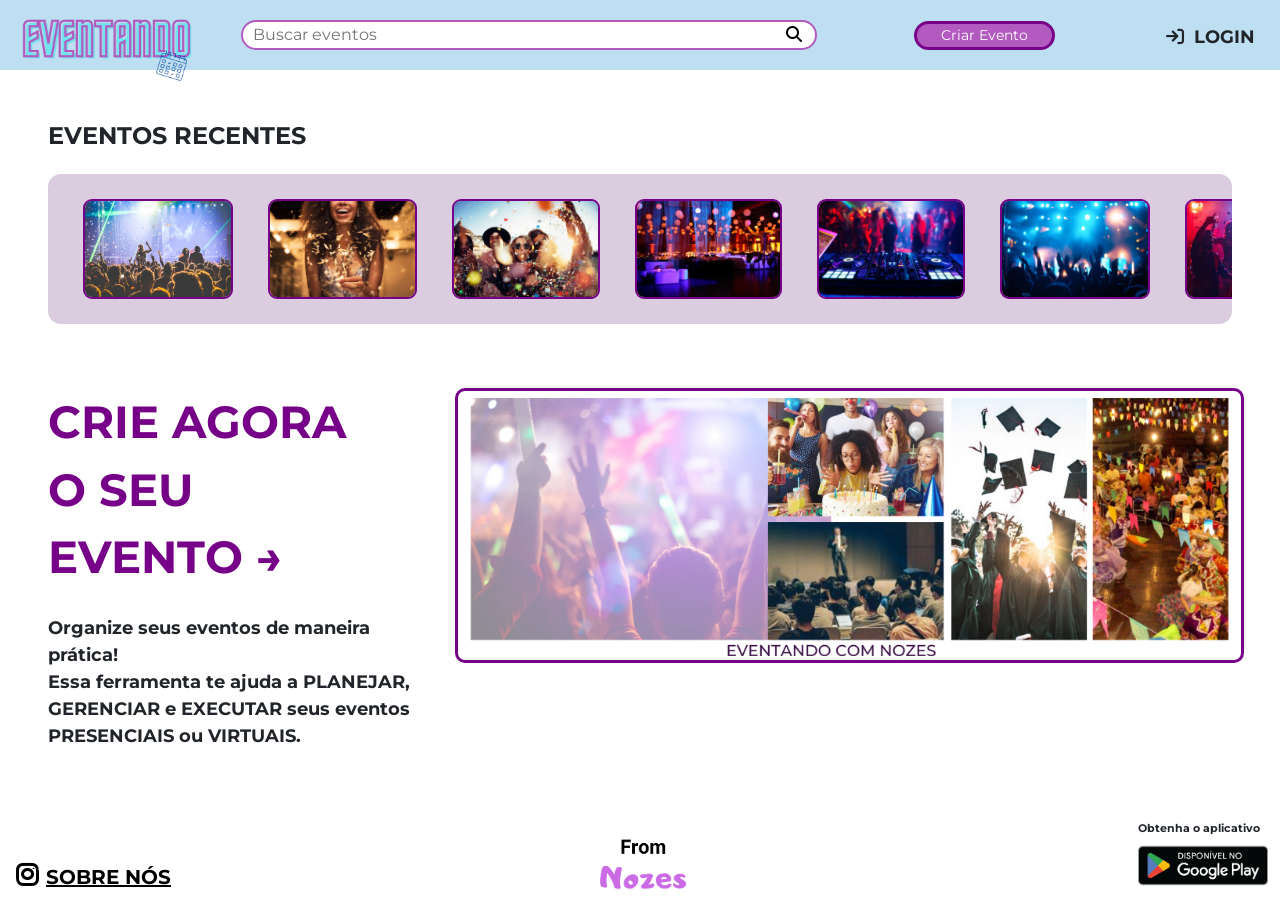
==== commit 397bc373: "a" ====
--- a/index.html
+++ b/index.html
@@ -53,7 +53,7 @@
             </a>
 		</div>
 
-        <div class = "d-none justify-content-center flex-wrap align-content-center col-1 login-short">
+        <div class = "d-none justify-content-center flex-wrap align-content-center col-1 short-login">
             <a class="d-flex align-content-center flex-wrap" href = "login.html">
                 <button class = "btn btn-login d-flex align-content-center flex-wrap">
                     <i class = "fa fa-arrow-right-to-bracket"></i>
--- a/css/css_index.css
+++ b/css/css_index.css
@@ -11,13 +11,13 @@
     height: 70px;
 }
 
-/*MEDIA QUERY*/
+/*INICIO MEDIA QUERY*/
 @media screen and (max-width: 429px) {
     .login{
         display: none!important;
     }
 
-    .login-short{
+    .short-login{
         display: flex!important;
         margin-left: 7px;
     }
@@ -39,7 +39,7 @@
     }
 
     .short-criar i {
-        color: #FFF;
+        color: #ffffff;
     }
 
     .criar{
@@ -57,10 +57,10 @@
         padding: 0;
     }
 }
-/*MEDIA QUERY*/
+/*FIM MEDIA QUERY*/
 
 .logo-header{
-    margin-bottom: -28px;
+    margin-bottom: -45px;
 }
 
 header input{
@@ -69,6 +69,11 @@
     border: #b25abf 2px solid;
 }
 
+header input:hover{
+    border: #b25abf 3px solid;
+    transition-duration: all 0.4s;
+}
+
 .area-pesquisar{
     position: relative;
 }
@@ -78,8 +83,8 @@
 }
 
 .btn-pesquisar{
-    background-color: #000;
-    color: #FFF;
+    background-color: transparent;
+    color: #000000;
     border: none;
     border-radius: 4px;
     margin-left: -45px;
@@ -91,7 +96,7 @@
 .btn-criar-evento{
     background-color: #b25abf;
     border: #770089 3px solid;
-    color: #FFF;
+    color: #ffffff;
     border-radius: 40px;
     width: 141px;
     font-size: min(3vw, 14px);
@@ -99,15 +104,17 @@
 
 .btn-criar-evento:hover{
     background-color: #b900d5;
+    transition-duration: all 0.4s;
 }
 
 .btn-login{
-    font-size: min(3vw, 18px);
+    font-size: min(4vw, 18px);
     font-weight: bold;
 }
 
 .btn-login:hover{
     color: #b25abf;
+    transition-duration: all 0.4s;
 }
 
 .btn-login:active{
@@ -116,7 +123,7 @@
 }
 
 .eventosR{
-    font-size: min(3vw, 22px);
+    font-size: min(4vw, 24px);
     font-weight: bold;
 }
 
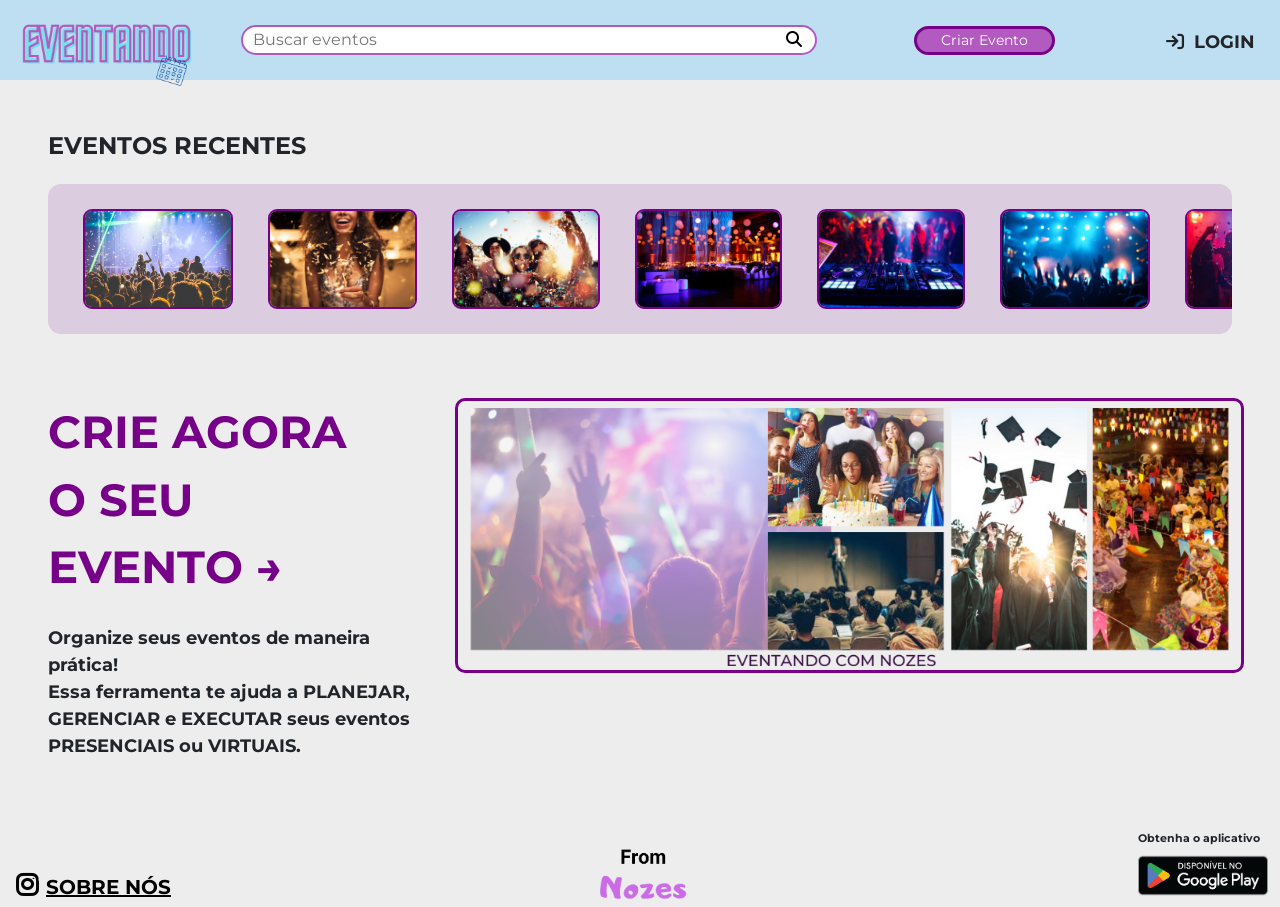
==== commit d52ef523: "FIM... por enquanto" ====
--- a/index.html
+++ b/index.html
@@ -13,12 +13,15 @@
 	<link rel = "stylesheet" type = "text/css" href = "css/css_index.css" />
 	<!-- Definimos o título da página -->
 	<title> HOME </title>
+    <!-- Definimos o ícone na aba da página-->
+	<link rel="shortcut icon" type="image/png" href="img/logo_short.png"/>
 </head>
 
 <body>
     <header class="row p-0 m-0 d-flex flex-wrap justify-content-center align-content-center">
         <div class="col-2">
 			<img class="logo-header img-fluid" src="./img/logo.png">
+            <img class="logo-short d-none img-fluid" src="./img/logo_short.png" alt="">
 		</div>
 
         <div class="col-6 col-lg-6 d-flex flex-wrap justify-content-center align-content-center">
--- a/css/css_index.css
+++ b/css/css_index.css
@@ -1,5 +1,9 @@
 *{
     font-family: 'Montserrat', sans-serif;
+} 
+
+body{
+    background-color: #ededed;
 }
 
 a{
@@ -8,7 +12,7 @@
 
 header{
     background-color: #bedef2;
-    height: 70px;
+    height: 80px;
 }
 
 /*INICIO MEDIA QUERY*/
@@ -47,6 +51,22 @@
     }
 }
 
+.logo-header{
+    padding-bottom: 20px;
+}
+
+@media screen and (max-width: 820px){
+    .logo-header{
+        padding-top: 20px;
+    }
+}
+
+@media screen and (max-width: 1024px){
+    .logo-header{
+        padding-top: 5px;
+    }
+}
+
 @media screen and (max-width: 819px) {
     header input{
         width: min(5vw, 300px);
@@ -55,6 +75,14 @@
 
     .criar{
         padding: 0;
+    }
+
+    .logo-short{
+        display: block!important;
+    }
+
+    .logo-header{
+        display: none!important;
     }
 }
 /*FIM MEDIA QUERY*/
